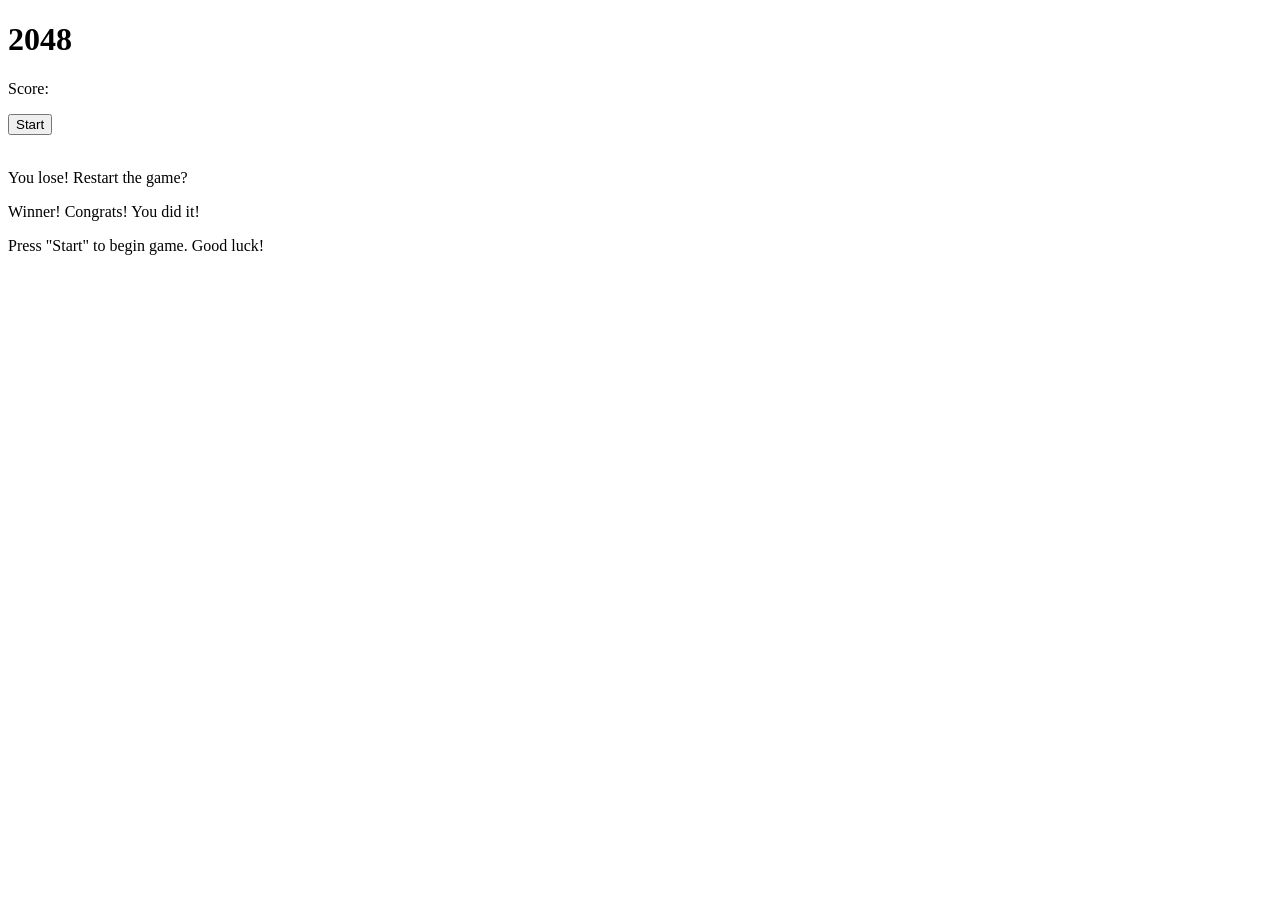
==== index.html @ 877a08c3 "chenge folders" ====
<!doctype html>
<html lang="en">
  <head>
    <meta charset="UTF-8" />
    <meta name="viewport" content="width=device-width, initial-scale=1.0" />
    <title>2048 Game</title>

    <meta http-equiv="Content-Security-Policy" content="default-src 'self'; script-src 'self' 'unsafe-inline'; style-src 'self' 'unsafe-inline'; img-src 'self' data:;">

    <link rel="stylesheet" href="./styles/main.scss" />

    <script type="module" src="./scripts/main.js"></script>
  </head>
  <body>
    <div class="container">
      <div class="game-header">
        <h1>2048</h1>
        <div class="controls">
          <p class="info">
            Score:
            <span class="game-score"></span>
          </p>
          <button class="button start">Start</button>
        </div>
      </div>

      <table class="game-field">
        <tbody>
          <tr class="field-row">
            <td class="field-cell"></td>
            <td class="field-cell"></td>
            <td class="field-cell"></td>
            <td class="field-cell"></td>
          </tr>

          <tr class="field-row">
            <td class="field-cell"></td>
            <td class="field-cell"></td>
            <td class="field-cell"></td>
            <td class="field-cell"></td>
          </tr>

          <tr class="field-row">
            <td class="field-cell"></td>
            <td class="field-cell"></td>
            <td class="field-cell"></td>
            <td class="field-cell"></td>
          </tr>

          <tr class="field-row">
            <td class="field-cell"></td>
            <td class="field-cell"></td>
            <td class="field-cell"></td>
            <td class="field-cell"></td>
          </tr>
        </tbody>
      </table>

      <div class="message-container">
        <p class="message message-lose hidden">You lose! Restart the game?</p>
        <p class="message message-win hidden">Winner! Congrats! You did it!</p>
        <p class="message message-start">
          Press "Start" to begin game. Good luck!
        </p>
      </div>
    </div>
  </body>
</html>
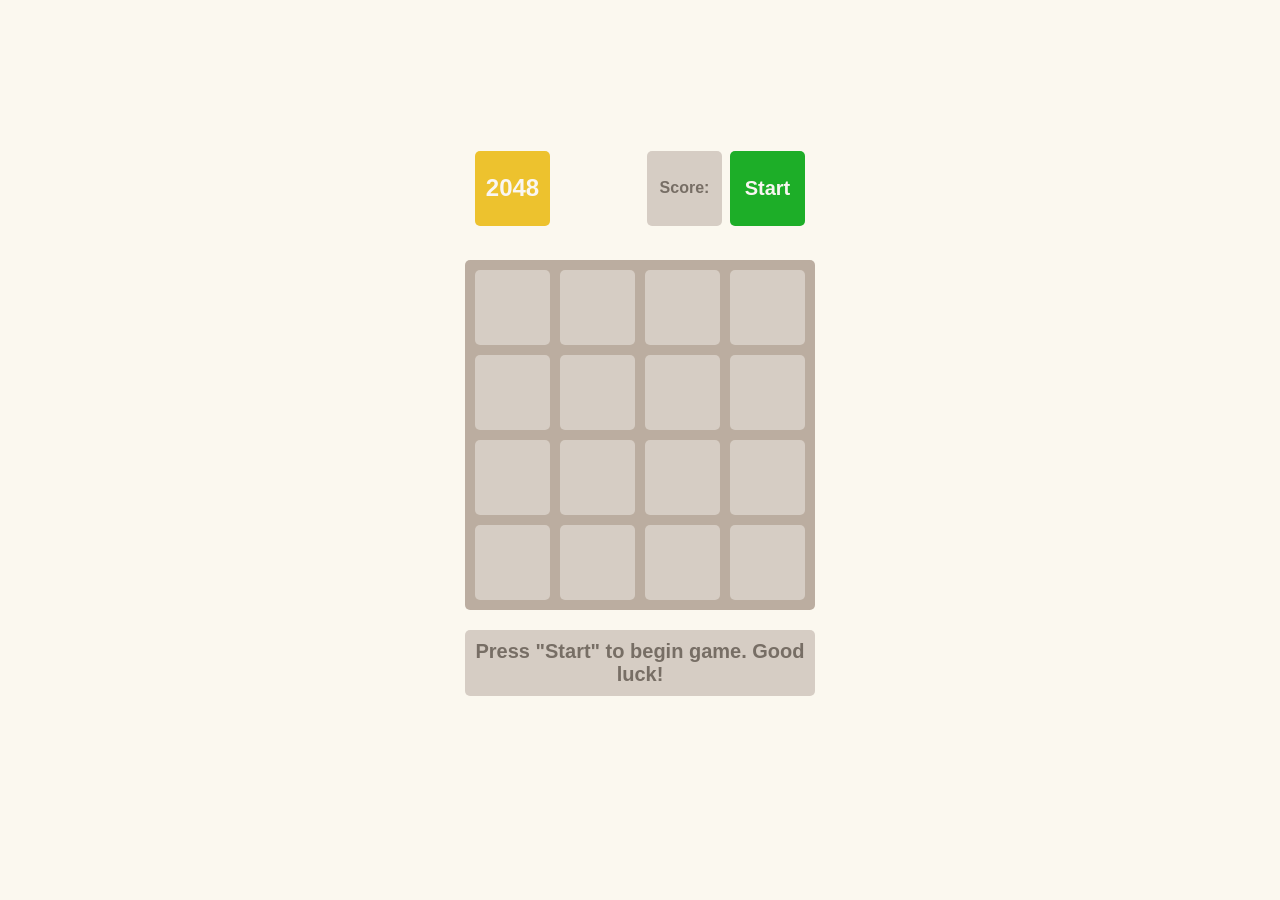
==== commit 71af6004: "make build" ====
--- a/index.html
+++ b/index.html
@@ -1,68 +1 @@
-<!doctype html>
-<html lang="en">
-  <head>
-    <meta charset="UTF-8" />
-    <meta name="viewport" content="width=device-width, initial-scale=1.0" />
-    <title>2048 Game</title>
-
-    <meta http-equiv="Content-Security-Policy" content="default-src 'self'; script-src 'self' 'unsafe-inline'; style-src 'self' 'unsafe-inline'; img-src 'self' data:;">
-
-    <link rel="stylesheet" href="./styles/main.scss" />
-
-    <script type="module" src="./scripts/main.js"></script>
-  </head>
-  <body>
-    <div class="container">
-      <div class="game-header">
-        <h1>2048</h1>
-        <div class="controls">
-          <p class="info">
-            Score:
-            <span class="game-score"></span>
-          </p>
-          <button class="button start">Start</button>
-        </div>
-      </div>
-
-      <table class="game-field">
-        <tbody>
-          <tr class="field-row">
-            <td class="field-cell"></td>
-            <td class="field-cell"></td>
-            <td class="field-cell"></td>
-            <td class="field-cell"></td>
-          </tr>
-
-          <tr class="field-row">
-            <td class="field-cell"></td>
-            <td class="field-cell"></td>
-            <td class="field-cell"></td>
-            <td class="field-cell"></td>
-          </tr>
-
-          <tr class="field-row">
-            <td class="field-cell"></td>
-            <td class="field-cell"></td>
-            <td class="field-cell"></td>
-            <td class="field-cell"></td>
-          </tr>
-
-          <tr class="field-row">
-            <td class="field-cell"></td>
-            <td class="field-cell"></td>
-            <td class="field-cell"></td>
-            <td class="field-cell"></td>
-          </tr>
-        </tbody>
-      </table>
-
-      <div class="message-container">
-        <p class="message message-lose hidden">You lose! Restart the game?</p>
-        <p class="message message-win hidden">Winner! Congrats! You did it!</p>
-        <p class="message message-start">
-          Press "Start" to begin game. Good luck!
-        </p>
-      </div>
-    </div>
-  </body>
-</html>
+<!doctype html><html lang="en"><head><meta charset="utf-8"><meta name="viewport" content="width=device-width, initial-scale=1.0"><title>2048 Game</title><meta http-equiv="Content-Security-Policy" content="default-src 'self'; script-src 'self' 'unsafe-inline'; style-src 'self' 'unsafe-inline'; img-src 'self' data:;"><link rel="stylesheet" href="index.7fc16528.css"><script type="module" src="index.56505949.js"></script><script src="index.70df9253.js" nomodule defer></script></head><body> <div class="container"> <div class="game-header"> <h1>2048</h1> <div class="controls"> <p class="info"> Score: <span class="game-score"></span> </p> <button class="button start">Start</button> </div> </div> <table class="game-field"> <tbody> <tr class="field-row"> <td class="field-cell"></td> <td class="field-cell"></td> <td class="field-cell"></td> <td class="field-cell"></td> </tr> <tr class="field-row"> <td class="field-cell"></td> <td class="field-cell"></td> <td class="field-cell"></td> <td class="field-cell"></td> </tr> <tr class="field-row"> <td class="field-cell"></td> <td class="field-cell"></td> <td class="field-cell"></td> <td class="field-cell"></td> </tr> <tr class="field-row"> <td class="field-cell"></td> <td class="field-cell"></td> <td class="field-cell"></td> <td class="field-cell"></td> </tr> </tbody> </table> <div class="message-container"> <p class="hidden message message-lose">You lose! Restart the game?</p> <p class="hidden message message-win">Winner! Congrats! You did it!</p> <p class="message message-start"> Press "Start" to begin game. Good luck! </p> </div> </div> </body></html>
--- a/index.7fc16528.css
+++ b/index.7fc16528.css
@@ -0,0 +1,2 @@
+body{background:#fbf8ef;-ms-flex-pack:center;justify-content:center;-ms-flex-align:center;align-items:center;min-height:100vh;margin:0;font-family:sans-serif;font-size:24px;font-weight:900;display:-ms-flexbox;display:flex}.field-cell{color:#776e65;box-sizing:border-box;text-align:center;vertical-align:center;-webkit-user-select:none;-ms-user-select:none;user-select:none;background:#d6cdc4;border-radius:5px;width:75px;height:75px;transition:all .3s}.field-cell--2{background:#eee4da}.field-cell--4{background:#ede0c8}.field-cell--8{color:#f9f6f2;background:#f2b179}.field-cell--16{color:#f9f6f2;background:#f59563}.field-cell--32{color:#f9f6f2;background:#f67c5f}.field-cell--64{color:#f9f6f2;background:#f65e3b}.field-cell--128{color:#f9f6f2;background:#edcf72}.field-cell--256{color:#f9f6f2;background:#edcc61}.field-cell--512{color:#f9f6f2;background:#edc850}.field-cell--1024{color:#f9f6f2;background:#edc53f}.field-cell--2048{color:#f9f6f2;background:#edc22e}.game-field{border-spacing:10px;background:#bbada0;border-radius:5px}.game-header{box-sizing:border-box;-ms-flex-pack:justify;justify-content:space-between;width:100%;margin-bottom:24px;padding:10px;display:-ms-flexbox;display:flex}h1{color:#f9f6f2;box-sizing:border-box;background:#edc22e;border-radius:5px;-ms-flex-pack:center;justify-content:center;-ms-flex-align:center;align-items:center;width:75px;height:75px;margin:0;font-size:24px;display:-ms-flexbox;display:flex}.info{color:#776e65;box-sizing:border-box;background:#d6cdc4;border-radius:5px;-ms-flex-direction:column;flex-direction:column;-ms-flex-pack:center;justify-content:center;-ms-flex-align:center;align-items:center;width:75px;height:75px;margin:0 8px 0 0;font-size:16px;display:-ms-flexbox;display:flex}.controls{display:-ms-flexbox;display:flex}.button{cursor:pointer;color:#f9f6f2;border:none;border-radius:5px;width:75px;height:75px;font-family:sans-serif;font-size:16px;font-weight:700;transition:background .25s}.start{background:#1dae28;font-size:20px}.start:hover{background:#179921}.restart{background:#f1b2b2}.restart:hover{background:#f87474}.message{box-sizing:border-box;color:#776e65;text-align:center;background:#d6cdc4;border-radius:5px;width:100%;padding:10px;font-size:20px}.hidden{display:none}.container{-ms-flex-direction:column;flex-direction:column;-ms-flex-align:center;align-items:center;width:350px;display:-ms-flexbox;display:flex}.message-win{color:#f9f6f2;background:#edc22e}.message-container{width:100%;height:150px}
+/*# sourceMappingURL=index.7fc16528.css.map */
